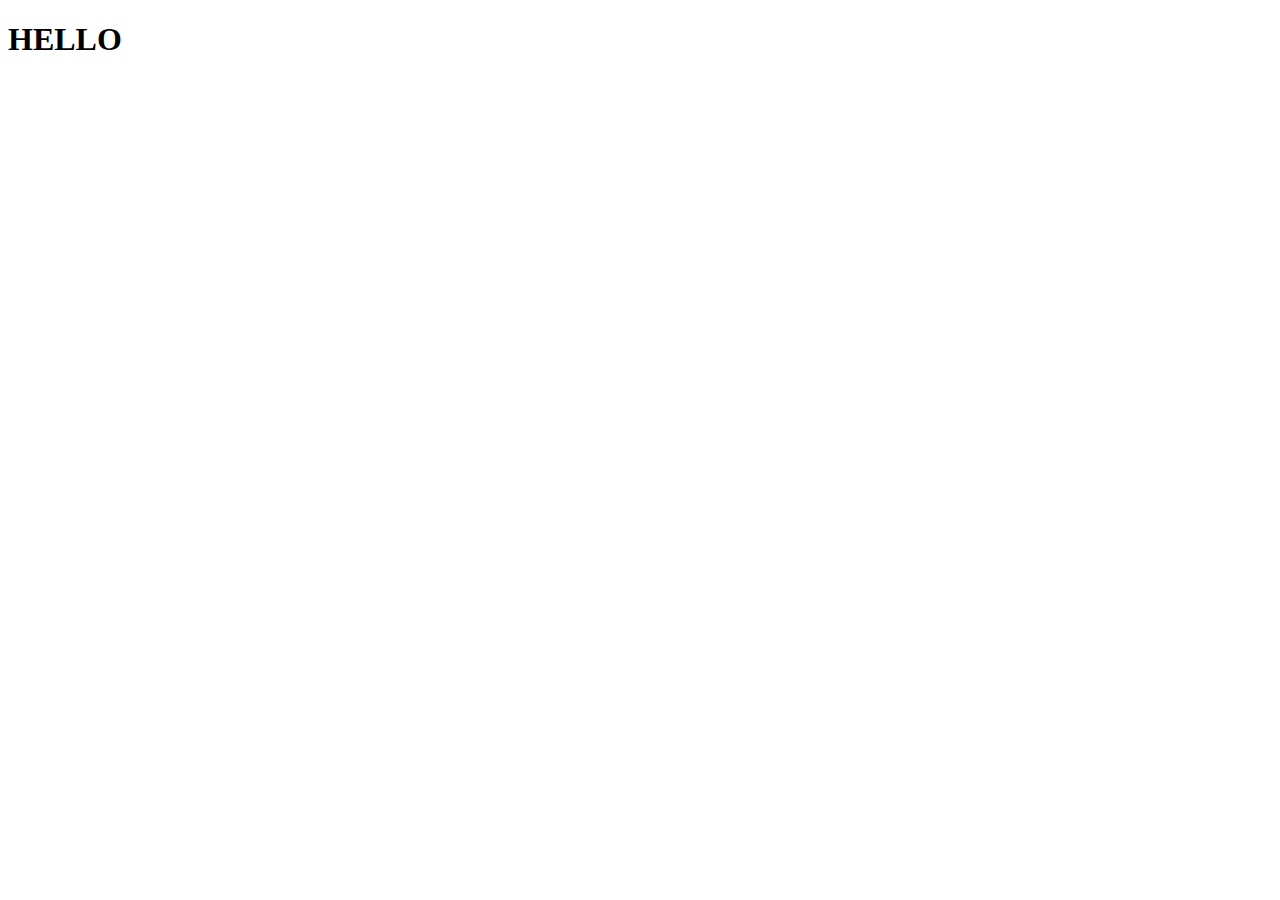
==== workoutplans.html @ 117c60ba "Thesis Trainer UI" ====
<!DOCTYPE html>
<html lang="en">
<head>
    <meta charset="UTF-8">
    <meta name="viewport" content="width=device-width, initial-scale=1.0">
    <title>Document</title>
</head>
<body>
    <h1>
        HELLO
    </h1>
</body>
</html>
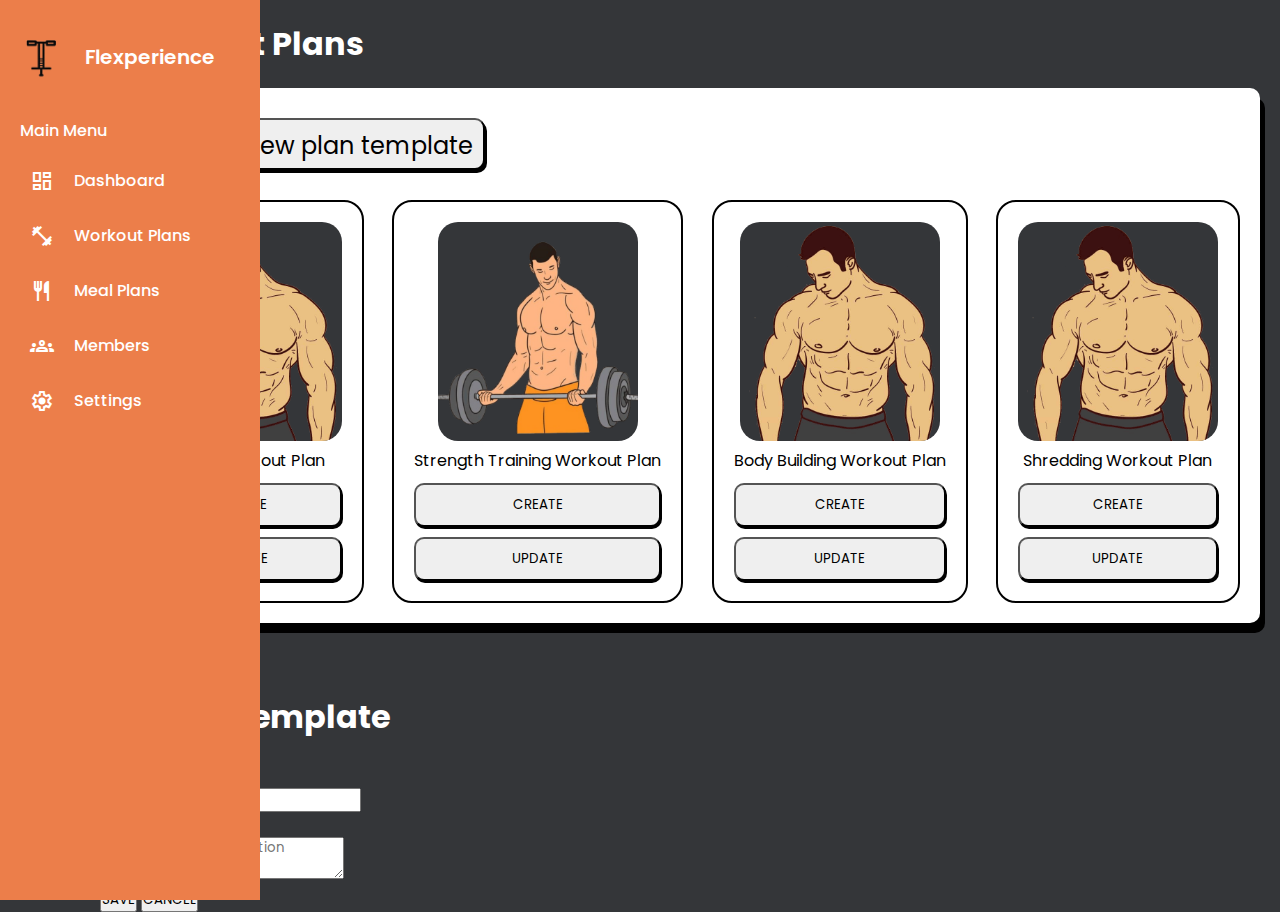
==== commit ff84a7ee: "june 24" ====
--- a/workoutplans.html
+++ b/workoutplans.html
@@ -1,13 +1,118 @@
 <!DOCTYPE html>
 <html lang="en">
 <head>
-    <meta charset="UTF-8">
-    <meta name="viewport" content="width=device-width, initial-scale=1.0">
-    <title>Document</title>
+  <meta charset="UTF-8" />
+  <meta name="viewport" content="width=device-width, initial-scale=1.0" />
+  <title>Sidebar Menu HTML and CSS | CodingNepal</title>
+  <link rel="stylesheet"
+    href="https://fonts.googleapis.com/css2?family=Material+Symbols+Outlined:opsz,wght,FILL,GRAD@20..48,100..700,0..1,-50..200" />
+  <link rel="stylesheet" href="style.css" />
 </head>
 <body>
-    <h1>
-        HELLO
-    </h1>
+  <aside class="sidebar">
+    <div class="sidebar-header">
+      <img src="logo2.png" alt="logo" />
+      <h2>Flexperience</h2>
+    </div>
+    <ul class="sidebar-links">
+      <h4>
+        <span>Main Menu</span>
+        <div class="menu-separator"></div>
+      </h4>
+      <li>
+        <a href="index.html">
+          <span class="material-symbols-outlined"> dashboard </span>Dashboard</a>
+      </li>
+      <li>
+        <a href="workoutplans.html"><span class="material-symbols-outlined"> fitness_center </span>Workout Plans</a>
+      </li>
+      <li>
+        <a href="#"><span class="material-symbols-outlined">restaurant</span>Meal Plans</a>
+      </li>
+      <li>
+        <a href="#"><span class="material-symbols-outlined">groups</span>Members</a>
+      </li>
+      <li>
+        <a href="#"><span class="material-symbols-outlined">settings</span>Settings</a>
+      </li>
+  </aside>
+
+  <div class="content_page">
+    <div>
+        <h1>
+            Workout Plans
+        </h1>
+    </div>
+    <div class="plan_div">
+        <div class="add_plan">
+            <button class="material-symbols-outlined" onclick="addnewPlan()">add <span>Add new plan template</span></button>
+        </div>
+        <div class="template_toflex">
+            <div class="template">
+                <img src="bulking.png" alt="">
+                <p>Bulking Workout Plan</p>
+                <input type="button" value="CREATE" onclick="createWorkout()">
+                <input type="button" value="UPDATE">
+            </div>
+            <div class="template">
+                <img src="strength_training.png" alt="">
+                <p>Strength Training Workout Plan</p>
+                <input type="button" value="CREATE">
+                <input type="button" value="UPDATE">
+            </div>
+            <div class="template">
+                <img src="bulking.png" alt="">
+                <p>Body Building Workout Plan</p>
+                <input type="button" value="CREATE">
+                <input type="button" value="UPDATE">
+            </div>
+            <div class="template">
+                <img src="bulking.png" alt="">
+                <p>Shredding Workout Plan</p>
+                <input type="button" value="CREATE">
+                <input type="button" value="UPDATE">
+            </div>
+        </div>
+    </div>
+    <div id="add_new_template_pop_up">
+        <div>
+            <h1>Create template</h1>
+        </div>
+        <div>
+            <label for="name">Template name: </label>
+            <br>
+            <input type="text" name="name" class="template_name" placeholder="Enter template name">
+        </div>
+        <div>
+            <label for="description">Description: </label>
+            <br>
+            <textarea name="description" class="template_description" placeholder="Enter template description"></textarea>
+        </div>
+        <div>
+            <input class="button" type="submit" value="SAVE">
+            <input class="button" type="button" value="CANCEL" onclick="cancel()">
+        </div>
+    </div>
+    <div id="create_new_workout_pop_up">
+        <div>
+            <h1>Create template</h1>
+        </div>
+        <div>
+            <label for="name">Template name: </label>
+            <br>
+            <input type="text" name="name" class="template_name" placeholder="Enter template name">
+        </div>
+        <div>
+            <label for="description">Description: </label>
+            <br>
+            <textarea name="description" class="template_description" placeholder="Enter template description"></textarea>
+        </div>
+        <div>
+            <input class="button" type="submit" value="SAVE">
+            <input class="button" type="button" value="CANCEL" onclick="cancel()">
+        </div>
+    </div>
+  </div>
 </body>
-</html>+</html>
+<script src="script.js"></script>--- a/style.css
+++ b/style.css
@@ -0,0 +1,288 @@
+@import url("https://fonts.googleapis.com/css2?family=Poppins:wght@400;500;600;700&display=swap");
+
+* {
+  margin: 0;
+  padding: 0;
+  box-sizing: border-box;
+  font-family: "Poppins", sans-serif;
+  text-decoration: #343639;
+}
+
+body {
+  min-height: 100vh;
+  background: #343639;
+}
+
+/* workout plan content page */
+.content_page{
+  color: white;
+  margin-left: 100px;
+}
+
+.content_page h1{
+  padding: 20px;
+}
+
+.add_plan{
+  padding: 10px;
+  margin-bottom: 20px;
+}
+
+.add_plan button{
+  padding: 10px;
+  box-shadow: 2px 3px black;
+  border-radius: 10px;
+}
+
+.add_plan button:hover{
+  color: white;
+  box-shadow: 2px 3px grey;
+  background-color: #343639;
+  border-radius: 10px;
+}
+
+.plan_div{
+  border-radius: 10px;
+  box-shadow: 5px 10px black;
+  margin-right: 20px;
+  background-color: white;
+  width: auto;
+  height: auto;
+  padding: 20px;
+  margin-bottom: 50px;
+}
+#add_new_template_pop_up .button{
+  margin-top: 20px;
+  width: 100%;
+  padding: 10px;
+  border-radius: 10px;
+}
+#add_new_template_pop_up .button:hover{
+  color: white;
+  background-color: black;
+  width: 100%;
+  padding: 10px;
+  border-radius: 10px;
+}
+
+#add_new_template_pop_up label{
+  float: left;
+}
+
+#add_new_template_pop_up .template_name{
+  width: 100%;
+  height: auto;
+}
+#add_new_template_pop_up .template_description{
+  width: 100%;
+  height: 100px;
+}
+
+
+#add_new_template_pop_up{
+  color: black;
+  text-align: center;
+  position: fixed;
+  top: 40%;
+  left: 50%;
+  transform: translate(-50%,-50%);
+  margin-top: 50px;
+  width: auto;
+  padding: 20px;
+  box-shadow: 0 5px 30px rgba(0, 0, 0, .30);
+  background-color: white;
+  visibility: hidden;
+  opacity: 0;
+  transition: 0.5s;
+  border-radius: 20px;
+}
+#add_new_template_pop_up.active{
+  visibility: visible;
+  opacity: 1;
+  transition: 0.5s;
+}
+
+.material-symbols-outlined {
+  font-variation-settings:
+  'FILL' 0,
+  'wght' 400,
+  'GRAD' 0,
+  'opsz' 24
+}
+
+.template img{
+  background-repeat: no-repeat;
+  background-color: #343639;
+  border-radius: 20px;
+  width: 200px;
+}
+.template {
+  border-radius: 20px;
+  padding: 20px;
+  text-align: center;
+  width: fit-content;
+  border: 2px solid black;
+  color: black;
+}
+.template input{
+  width: 100%;
+  margin-top: 10px;
+  padding: 10px;
+  box-shadow: 1px 2px black;
+  border-radius: 10px;
+}
+.template input:hover{
+  color: white;
+  box-shadow: 1px 2px grey;
+  background-color: #343639;
+  border-radius: 10px;
+}
+
+.template_toflex{
+  display: flex;
+  justify-content: space-between;
+}
+
+
+
+
+
+
+/* side bar */
+.sidebar {
+  position: fixed;
+  top: 0;
+  left: 0;
+  height: 100%;
+  width: 85px;
+  display: flex;
+  overflow-x: hidden;
+  flex-direction: column;
+  background: #EC7E4A;
+  padding: 25px 20px;
+  transition: all 0.4s ease;
+}
+
+.sidebar:hover {
+  width: 260px;
+}
+
+.sidebar .sidebar-header {
+  display: flex;
+  align-items: center;
+}
+
+.sidebar .sidebar-header img {
+  width: 42px;
+  border-radius: 50%;
+}
+
+.sidebar .sidebar-header h2 {
+  color: #fff;
+  font-size: 1.25rem;
+  font-weight: 600;
+  white-space: nowrap;
+  margin-left: 23px;
+}
+
+.sidebar-links h4 {
+  color: #fff;
+  font-weight: 500;
+  white-space: nowrap;
+  margin: 10px 0;
+  position: relative;
+}
+
+.sidebar-links h4 span {
+  opacity: 0;
+}
+
+.sidebar:hover .sidebar-links h4 span {
+  opacity: 1;
+}
+
+.sidebar-links .menu-separator {
+  position: absolute;
+  left: 0;
+  top: 50%;
+  width: 100%;
+  height: 1px;
+  transform: scaleX(1);
+  transform: translateY(-50%);
+  background: black;
+  transform-origin: right;
+  transition-delay: 0.2s;
+}
+
+.sidebar:hover .sidebar-links .menu-separator {
+  transition-delay: 0s;
+  transform: scaleX(0);
+}
+
+.sidebar-links {
+  list-style: none;
+  margin-top: 20px;
+  height: 80%;
+  overflow-y: auto;
+  scrollbar-width: none;
+}
+
+.sidebar-links::-webkit-scrollbar {
+  display: none;
+}
+
+.sidebar-links li a {
+  display: flex;
+  align-items: center;
+  gap: 0 20px;
+  color: #fff;
+  font-weight: 500;
+  white-space: nowrap;
+  padding: 15px 10px;
+  text-decoration: none;
+  transition: 0.2s ease;
+}
+
+.sidebar-links li a:hover {
+  color: #161a2d;
+  background: #fff;
+  border-radius: 4px;
+}
+
+.user-account {
+  margin-top: auto;
+  padding: 12px 10px;
+  margin-left: -10px;
+}
+
+.user-profile {
+  display: flex;
+  align-items: center;
+  color: #161a2d;
+}
+
+.user-profile img {
+  width: 42px;
+  border-radius: 50%;
+  border: 2px solid #fff;
+}
+
+.user-profile h3 {
+  font-size: 1rem;
+  font-weight: 600;
+}
+
+.user-profile span {
+  font-size: 0.775rem;
+  font-weight: 600;
+}
+
+.user-detail {
+  margin-left: 23px;
+  white-space: nowrap;
+}
+
+.sidebar:hover .user-account {
+  background: #fff;
+  border-radius: 4px;
+}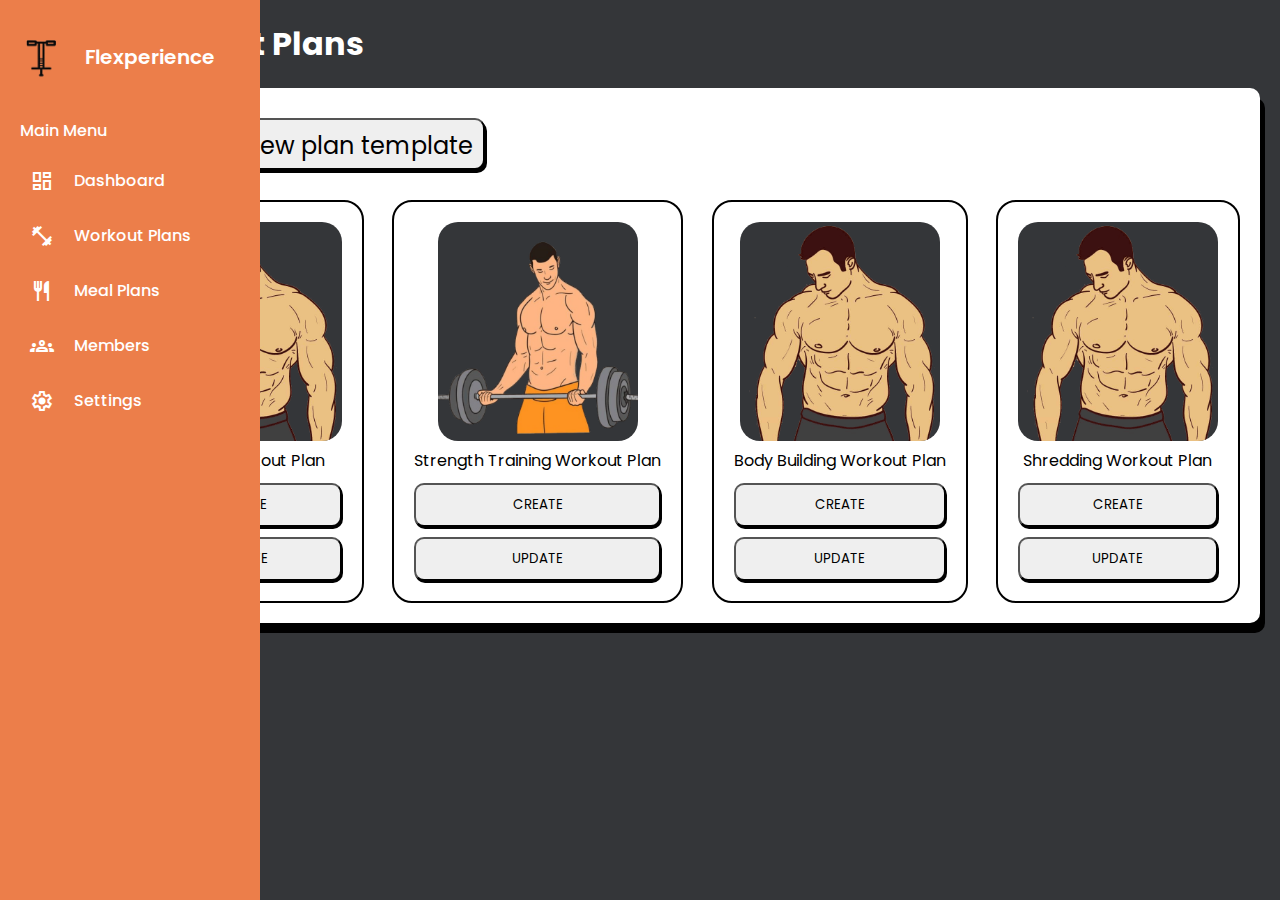
==== commit d0823d30: "June 25" ====
--- a/workoutplans.html
+++ b/workoutplans.html
@@ -74,6 +74,7 @@
             </div>
         </div>
     </div>
+
     <div id="add_new_template_pop_up">
         <div>
             <h1>Create template</h1>
@@ -90,26 +91,47 @@
         </div>
         <div>
             <input class="button" type="submit" value="SAVE">
-            <input class="button" type="button" value="CANCEL" onclick="cancel()">
+            <input class="button" type="button" value="CANCEL" onclick="cancel_addnewPlan()">
         </div>
     </div>
+
     <div id="create_new_workout_pop_up">
         <div>
-            <h1>Create template</h1>
+            <h1>Create exercise plan</h1>
         </div>
         <div>
-            <label for="name">Template name: </label>
+            <label for="Exercise_name">Exercise name: </label>
             <br>
-            <input type="text" name="name" class="template_name" placeholder="Enter template name">
+            <input type="text" name="Exercise_name" class="template_name" placeholder="Enter exercise name">
         </div>
         <div>
-            <label for="description">Description: </label>
+            <label for="Repitions">Repitions: </label>
             <br>
-            <textarea name="description" class="template_description" placeholder="Enter template description"></textarea>
+            <input type="text" name="Repitions" class="template_name" placeholder="Enter repitions">
+        </div>
+        <div>
+            <label for="Sets">Sets: </label>
+            <br>
+            <input type="text" name="Sets" class="template_name" placeholder="Enter sets ">
+        </div>
+        <div>
+            <label for="Muscle_Group">Muscle Group: </label>
+            <br>
+            <input type="text" name="Muscle_Group" class="template_name" placeholder="Enter muscle group">
+        </div>
+        <div>
+            <label for="Week_Number">Week Number: </label>
+            <br>
+            <input type="text" name="Week_Number" class="template_name" placeholder="Enter week number">
+        </div>
+        <div>
+            <label for="Day_Number">Day Number: </label>
+            <br>
+            <input type="text" name="Day_Number" class="template_name" placeholder="Enter day number ">
         </div>
         <div>
             <input class="button" type="submit" value="SAVE">
-            <input class="button" type="button" value="CANCEL" onclick="cancel()">
+            <input class="button" type="button" value="CANCEL" onclick="cancel_createWorkout()">
         </div>
     </div>
   </div>
--- a/style.css
+++ b/style.css
@@ -102,6 +102,56 @@
   transition: 0.5s;
 }
 
+#create_new_workout_pop_up{
+  color: black;
+  text-align: center;
+  position: fixed;
+  top: 40%;
+  left: 50%;
+  transform: translate(-50%,-50%);
+  margin-top: 50px;
+  width: auto;
+  padding: 20px;
+  box-shadow: 0 5px 30px rgba(0, 0, 0, .30);
+  background-color: white;
+  visibility: hidden;
+  opacity: 0;
+  transition: 0.5s;
+  border-radius: 20px;
+}
+#create_new_workout_pop_up.active{
+  visibility: visible;
+  opacity: 1;
+  transition: 0.5s;
+}
+
+#create_new_workout_pop_up .button{
+  margin-top: 20px;
+  width: 100%;
+  padding: 10px;
+  border-radius: 10px;
+}
+#create_new_workout_pop_up .button:hover{
+  color: white;
+  background-color: black;
+  width: 100%;
+  padding: 10px;
+  border-radius: 10px;
+}
+
+#create_new_workout_pop_up label{
+  float: left;
+}
+
+#create_new_workout_pop_up .template_name{
+  width: 100%;
+  height: auto;
+}
+#create_new_workout_pop_up .template_description{
+  width: 100%;
+  height: 100px;
+}
+
 .material-symbols-outlined {
   font-variation-settings:
   'FILL' 0,
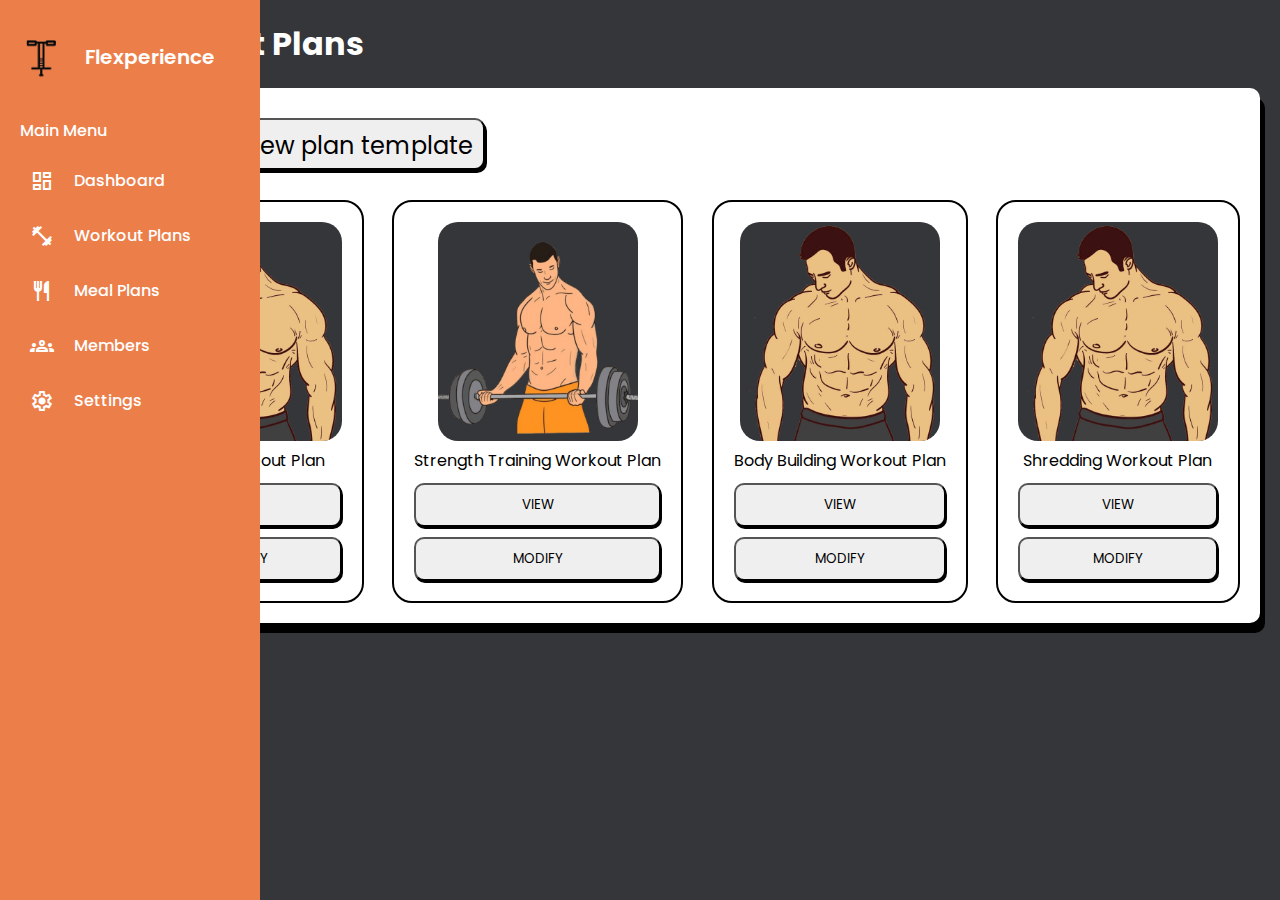
==== commit 9407a3e5: "June 26" ====
--- a/workoutplans.html
+++ b/workoutplans.html
@@ -6,12 +6,12 @@
   <title>Sidebar Menu HTML and CSS | CodingNepal</title>
   <link rel="stylesheet"
     href="https://fonts.googleapis.com/css2?family=Material+Symbols+Outlined:opsz,wght,FILL,GRAD@20..48,100..700,0..1,-50..200" />
-  <link rel="stylesheet" href="style.css" />
+  <link rel="stylesheet" href="css/style.css" />
 </head>
 <body>
   <aside class="sidebar">
     <div class="sidebar-header">
-      <img src="logo2.png" alt="logo" />
+      <img src="img/logo2.png" alt="logo" />
       <h2>Flexperience</h2>
     </div>
     <ul class="sidebar-links">
@@ -49,28 +49,28 @@
         </div>
         <div class="template_toflex">
             <div class="template">
-                <img src="bulking.png" alt="">
+                <img src="img/bulking.png" alt="">
                 <p>Bulking Workout Plan</p>
-                <input type="button" value="CREATE" onclick="createWorkout()">
-                <input type="button" value="UPDATE">
+                <input type="button" value="VIEW" onclick="viewWorkout()">
+                <input type="button" value="MODIFY" onclick="createWorkout()">
             </div>
             <div class="template">
-                <img src="strength_training.png" alt="">
+                <img src="img/strength_training.png" alt="">
                 <p>Strength Training Workout Plan</p>
-                <input type="button" value="CREATE">
-                <input type="button" value="UPDATE">
+                <input type="button" value="VIEW">
+                <input type="button" value="MODIFY">
             </div>
             <div class="template">
-                <img src="bulking.png" alt="">
+                <img src="img/bulking.png" alt="">
                 <p>Body Building Workout Plan</p>
-                <input type="button" value="CREATE">
-                <input type="button" value="UPDATE">
+                <input type="button" value="VIEW">
+                <input type="button" value="MODIFY">
             </div>
             <div class="template">
-                <img src="bulking.png" alt="">
+                <img src="img/bulking.png" alt="">
                 <p>Shredding Workout Plan</p>
-                <input type="button" value="CREATE">
-                <input type="button" value="UPDATE">
+                <input type="button" value="VIEW">
+                <input type="button" value="MODIFY">
             </div>
         </div>
     </div>
@@ -134,7 +134,53 @@
             <input class="button" type="button" value="CANCEL" onclick="cancel_createWorkout()">
         </div>
     </div>
-  </div>
+
+    <div id="view_workout_popup">
+        <div>
+            <h1>Workout Plan Details</h1>
+        </div>
+            <table>
+                <tr>
+                    <th>Exercise Name</th>
+                    <th>Repititions</th>
+                    <th>Sets</th>
+                    <th>Target Muscle Group</th>
+                    <th>Week No</th>
+                    <th>Day No</th>
+                    <!-- <th></th> -->
+                </tr>
+                <tr>
+                    <td>1</td>
+                    <td>2</td>
+                    <td>3</td>
+                    <td>4</td>
+                    <td>5</td>
+                    <td>6</td>
+                    <!-- <td><button>DONE</button></td> -->
+                </tr>
+                <tr>
+                    <td>1</td>
+                    <td>2</td>
+                    <td>3</td>
+                    <td>4</td>
+                    <td>5</td>
+                    <td>6</td>
+                    <!-- <td><button>DONE</button></td> -->
+                </tr>
+                <tr>
+                    <td>1</td>
+                    <td>2</td>
+                    <td>3</td>
+                    <td>4</td>
+                    <td>5</td>
+                    <td>6</td>
+                    <!-- <td><button>DONE</button></td> -->
+                </tr>
+            </table>
+        <div>
+            <input class="button" type="button" value="CLOSE" onclick="cancel_viewWorkout()">
+        </div>
+    </div>
 </body>
 </html>
-<script src="script.js"></script>+<script src="script/script.js"></script>--- a/css/style.css
+++ b/css/style.css
@@ -0,0 +1,426 @@
+@import url("https://fonts.googleapis.com/css2?family=Poppins:wght@400;500;600;700&display=swap");
+
+* {
+  margin: 0;
+  padding: 0;
+  box-sizing: border-box;
+  font-family: "Poppins", sans-serif;
+  text-decoration: #343639;
+}
+
+body {
+  min-height: 100vh;
+  background: #343639;
+}
+
+/* workout plan content page */
+.content_page{
+  color: white;
+  margin-left: 100px;
+}
+
+.content_page h1{
+  padding: 20px;
+}
+
+.add_plan{
+  padding: 10px;
+  margin-bottom: 20px;
+}
+
+.add_plan button{
+  padding: 10px;
+  box-shadow: 2px 3px black;
+  border-radius: 10px;
+}
+
+.add_plan button:hover{
+  color: white;
+  box-shadow: 2px 3px grey;
+  background-color: #343639;
+  border-radius: 10px;
+}
+
+.plan_div{
+  border-radius: 10px;
+  box-shadow: 5px 10px black;
+  margin-right: 20px;
+  background-color: white;
+  width: auto;
+  height: auto;
+  padding: 20px;
+  margin-bottom: 50px;
+}
+#add_new_template_pop_up .button{
+  margin-top: 20px;
+  width: 100%;
+  padding: 10px;
+  border-radius: 10px;
+}
+#add_new_template_pop_up .button:hover{
+  color: white;
+  background-color: black;
+  width: 100%;
+  padding: 10px;
+  border-radius: 10px;
+}
+
+#add_new_template_pop_up label{
+  float: left;
+}
+
+#add_new_template_pop_up .template_name{
+  width: 100%;
+  height: auto;
+}
+#add_new_template_pop_up .template_description{
+  width: 100%;
+  height: 100px;
+}
+
+
+#add_new_template_pop_up{
+  color: black;
+  text-align: center;
+  position: fixed;
+  top: 40%;
+  left: 50%;
+  transform: translate(-50%,-50%);
+  margin-top: 50px;
+  width: auto;
+  padding: 20px;
+  box-shadow: 0 5px 30px rgba(0, 0, 0, .30);
+  background-color: white;
+  visibility: hidden;
+  opacity: 0;
+  /* transition: 0.5s; */
+  border-radius: 20px;
+}
+#add_new_template_pop_up.active{
+  visibility: visible;
+  opacity: 1;
+  /* transition: 0.5s; */
+}
+
+#create_new_workout_pop_up{
+  color: black;
+  text-align: center;
+  position: fixed;
+  top: 40%;
+  left: 50%;
+  transform: translate(-50%,-50%);
+  margin-top: 50px;
+  width: auto;
+  padding: 20px;
+  box-shadow: 0 5px 30px rgba(0, 0, 0, .30);
+  background-color: white;
+  visibility: hidden;
+  opacity: 0;
+  /* transition: 0.5s; */
+  border-radius: 20px;
+}
+#create_new_workout_pop_up.active{
+  visibility: visible;
+  opacity: 1;
+  /* transition: 0.5s; */
+}
+
+#create_new_workout_pop_up .button{
+  margin-top: 20px;
+  width: 100%;
+  padding: 10px;
+  border-radius: 10px;
+}
+#create_new_workout_pop_up .button:hover{
+  color: white;
+  background-color: black;
+  width: 100%;
+  padding: 10px;
+  border-radius: 10px;
+}
+
+#create_new_workout_pop_up label{
+  float: left;
+}
+
+#create_new_workout_pop_up .template_name{
+  width: 100%;
+  height: auto;
+}
+#create_new_workout_pop_up .template_description{
+  width: 100%;
+  height: 100px;
+}
+
+#view_workout_popup{
+  color: black;
+  text-align: center;
+  position: fixed;
+  top: 40%;
+  left: 50%;
+  transform: translate(-50%,-50%);
+  margin-top: 50px;
+  width: fit-content;
+  padding: 20px;
+  box-shadow: 0 5px 30px rgba(0, 0, 0, .30);
+  background-color: white;
+  visibility: hidden;
+  opacity: 0;
+  /* transition: 0.5s; */
+  border-radius: 20px;
+}
+#view_workout_popup.active{
+  visibility: visible;
+  opacity: 1;
+  /* transition: 0.5s; */
+}
+
+#view_workout_popup .button{
+  margin-top: 20px;
+  width: 30%;
+  padding: 10px;
+  border-radius: 10px;
+}
+#view_workout_popup .button:hover{
+  color: white;
+  background-color: black;
+  width: 30%;
+  padding: 10px;
+  border-radius: 10px;
+}
+
+#view_workout_popup label{
+  float: left;
+}
+
+#view_workout_popup .template_name{
+  width: 100%;
+  height: auto;
+}
+#view_workout_popup .template_description{
+  width: 100%;
+  height: 100px;
+}
+
+#view_workout_popup td, #view_workout_popup th {
+  border: 1px solid #ddd;
+  padding: 8px;
+}
+
+#view_workout_popup tr:nth-child(even){background-color: #f2f2f2;}
+
+#view_workout_popup tr:hover {background-color: #ddd;}
+
+#view_workout_popup th {
+  padding-top: 12px;
+  padding-bottom: 12px;
+  text-align: center;
+  background-color: #EC7E4A;
+  color: white;
+}
+
+#view_workout_popup table{
+  width: 1000px;
+  box-shadow: 10px 10px 20px  grey;
+}
+
+#view_workout_popup table tr button{
+  width: fit-content;
+  padding: 10px;
+  border-radius: 10px;
+}
+
+#view_workout_popup table tr button:hover{
+  color: white;
+  background-color: black;
+  width: fit-content;
+  padding: 10px;
+  border-radius: 10px;
+}
+
+
+
+.material-symbols-outlined {
+  font-variation-settings:
+  'FILL' 0,
+  'wght' 400,
+  'GRAD' 0,
+  'opsz' 24
+}
+
+.template img{
+  background-repeat: no-repeat;
+  background-color: #343639;
+  border-radius: 20px;
+  width: 200px;
+}
+.template {
+  border-radius: 20px;
+  padding: 20px;
+  text-align: center;
+  width: fit-content;
+  border: 2px solid black;
+  color: black;
+}
+.template input{
+  width: 100%;
+  margin-top: 10px;
+  padding: 10px;
+  box-shadow: 1px 2px black;
+  border-radius: 10px;
+}
+.template input:hover{
+  color: white;
+  box-shadow: 1px 2px grey;
+  background-color: #343639;
+  border-radius: 10px;
+}
+
+.template_toflex{
+  display: flex;
+  justify-content: space-between;
+}
+
+
+
+
+
+
+/* side bar */
+.sidebar {
+  position: fixed;
+  top: 0;
+  left: 0;
+  height: 100%;
+  width: 85px;
+  display: flex;
+  overflow-x: hidden;
+  flex-direction: column;
+  background: #EC7E4A;
+  padding: 25px 20px;
+  transition: all 0.4s ease;
+}
+
+.sidebar:hover {
+  width: 260px;
+}
+
+.sidebar .sidebar-header {
+  display: flex;
+  align-items: center;
+}
+
+.sidebar .sidebar-header img {
+  width: 42px;
+  border-radius: 50%;
+}
+
+.sidebar .sidebar-header h2 {
+  color: #fff;
+  font-size: 1.25rem;
+  font-weight: 600;
+  white-space: nowrap;
+  margin-left: 23px;
+}
+
+.sidebar-links h4 {
+  color: #fff;
+  font-weight: 500;
+  white-space: nowrap;
+  margin: 10px 0;
+  position: relative;
+}
+
+.sidebar-links h4 span {
+  opacity: 0;
+}
+
+.sidebar:hover .sidebar-links h4 span {
+  opacity: 1;
+}
+
+.sidebar-links .menu-separator {
+  position: absolute;
+  left: 0;
+  top: 50%;
+  width: 100%;
+  height: 1px;
+  transform: scaleX(1);
+  transform: translateY(-50%);
+  background: black;
+  transform-origin: right;
+  transition-delay: 0.2s;
+}
+
+.sidebar:hover .sidebar-links .menu-separator {
+  transition-delay: 0s;
+  transform: scaleX(0);
+}
+
+.sidebar-links {
+  list-style: none;
+  margin-top: 20px;
+  height: 80%;
+  overflow-y: auto;
+  scrollbar-width: none;
+}
+
+.sidebar-links::-webkit-scrollbar {
+  display: none;
+}
+
+.sidebar-links li a {
+  display: flex;
+  align-items: center;
+  gap: 0 20px;
+  color: #fff;
+  font-weight: 500;
+  white-space: nowrap;
+  padding: 15px 10px;
+  text-decoration: none;
+  transition: 0.2s ease;
+}
+
+.sidebar-links li a:hover {
+  color: #161a2d;
+  background: #fff;
+  border-radius: 4px;
+}
+
+.user-account {
+  margin-top: auto;
+  padding: 12px 10px;
+  margin-left: -10px;
+}
+
+.user-profile {
+  display: flex;
+  align-items: center;
+  color: #161a2d;
+}
+
+.user-profile img {
+  width: 42px;
+  border-radius: 50%;
+  border: 2px solid #fff;
+}
+
+.user-profile h3 {
+  font-size: 1rem;
+  font-weight: 600;
+}
+
+.user-profile span {
+  font-size: 0.775rem;
+  font-weight: 600;
+}
+
+.user-detail {
+  margin-left: 23px;
+  white-space: nowrap;
+}
+
+.sidebar:hover .user-account {
+  background: #fff;
+  border-radius: 4px;
+}